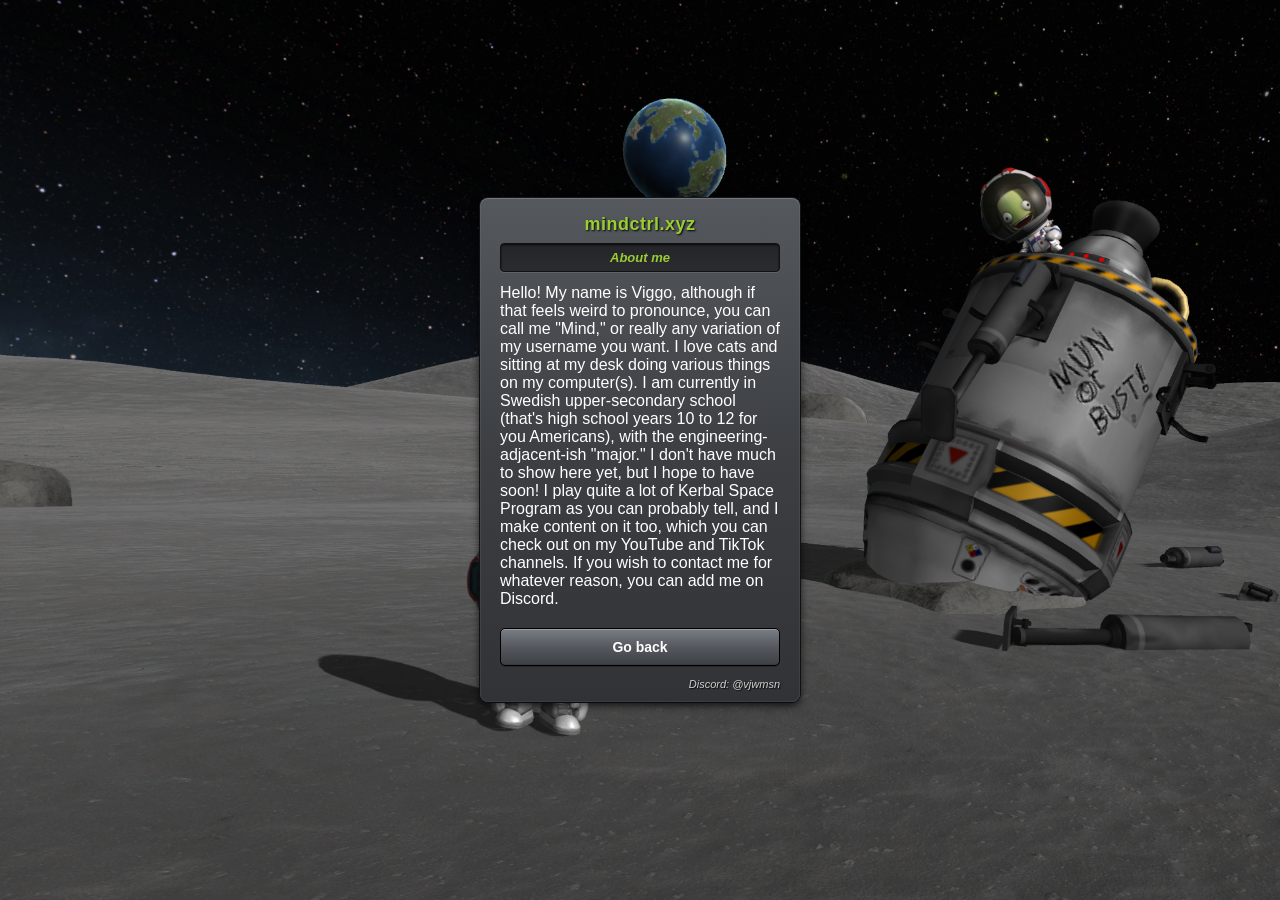
==== about/index.html @ f59e6cb6 "added about page" ====
<head>
    <title> mindctrl's KSP modlist</title>
    <meta name="viewport" content="width=device-width, initial-scale=1.0">
    <link rel="icon" type="image/x-icon" href="favicon.ico">
    <style>
        * {
            box-sizing: border-box;
            margin: 0;
            padding: 0;
            width: 100%;
        }

        body {
            background-image: url(mun_or_bust.png);
            background-size: cover;
            height: 100vh;
            display: flex;
            justify-content: center;
            align-items: center;
            font-family: 'Arial', 'Helvetica Neue', Helvetica, sans-serif;
        }

        .pause-menu-container {
            background: linear-gradient(to bottom, hsl(216, 5%, 35%) 0%, hsl(216, 5%, 25%), hsl(216, 5%, 20%));
            border-radius: 8px;
            padding: 16px 20px 12px 20px;
            width: 320px;
            box-shadow:
                inset 0 1px 1px rgba(255, 255, 255, 0.15),
                inset 0 0 0 1px rgba(255, 255, 255, 0.05),
                0 3px 8px rgba(0, 0, 0, 0.8),
                0 0 0 1px #1a1c1e;
        }

        .menu-title {
            text-align: center;
            color: yellowgreen;
            font-size: 18px;
            font-weight: 700;
            margin-bottom: 8px;
            text-shadow: 1px 1px 2px black;
            letter-spacing: 0.5px;
        }

        .subtitle-box {
            background: linear-gradient(to bottom, #232528 0%, #2a2c30 100%);
            border-radius: 4px;
            padding: 6px;
            text-align: center;
            margin-bottom: 12px;
            box-shadow:
                inset 0 1px 2px rgba(0, 0, 0, 0.8),
                0 1px 0 rgba(255, 255, 255, 0.1);
            border: 1px solid #111;
        }

        .subtitle-text {
            color: yellowgreen;
            font-size: 13px;
            font-weight: bold;
            font-style: italic;
        }

        .button-group {
            display: flex;
            flex-direction: column;
            gap: 6px;
        }

        .menu-btn {
            background: linear-gradient(to bottom, hsl(216, 5%, 50%) 0%, hsl(216, 5%, 35%), hsl(216, 5%, 25%));
            border: 1px solid black;
            border-radius: 5px;
            padding: 10px 15px;
            color: white;
            font-size: 14px;
            font-weight: 700;
            text-align: center;
            cursor: pointer;
            outline: none;
            box-shadow:
                inset 0 1px 0 rgba(255, 255, 255, 0.25),
                inset 0 -1px 0 rgba(0, 0, 0, 0.1),
                0 0.5px 0.5px rgba(0, 0, 0, 0.5);
        }

        .menu-btn:active {
            background: linear-gradient(to bottom, hsl(216, 5%, 35%), hsl(216, 5%, 25%));
            box-shadow:
                inset 0 2px 4px rgba(0, 0, 0, 0.7),
                0 0 0 rgba(0, 0, 0, 0);
            transform: translateY(1px);
        }

        .quit-btn-container {
            margin-top: 14px;
        }

        .version-info {
            text-align: right;
            margin-top: 12px;
        }

        .version-info-text {
            color: #d0d0d0;
            font-size: 11px;
            font-style: italic;
            text-shadow: 1px 1px 1px rgba(0, 0, 0, 0.8);
            cursor: pointer;
        }

        .version-info-text:hover {
            color: #ffffff;
        }
    </style>
</head>
<body>

    <div class="pause-menu-container">

        <h1 class="menu-title">mindctrl.xyz</h1>

        <div class="subtitle-box">
            <span class="subtitle-text">About me</span>
        </div>

        <div class="button-group">
            <span style="color: white;">Hello! My name is Viggo, although if that feels weird to pronounce, you can call me "Mind," or really any variation of my username you want. I love cats and sitting at my desk doing various things on my computer(s). I am currently in Swedish upper-secondary school (that's high school years 10 to 12 for you Americans), with the engineering-adjacent-ish "major." I don't have much to show here yet, but I hope to have soon! I play quite a lot of Kerbal Space Program as you can probably tell, and I make content on it too, which you can check out on my YouTube and TikTok channels. If you wish to contact me for whatever reason, you can add me on Discord.</span>

            <div class="quit-btn-container">
                <a href="https://mindctrl.xyz"><button class="menu-btn">Go back</button></a>
            </div>
        </div>

        <div class="version-info">
            <span class="version-info-text">Discord: @vjwmsn</span>
        </div>

    </div>

</body>
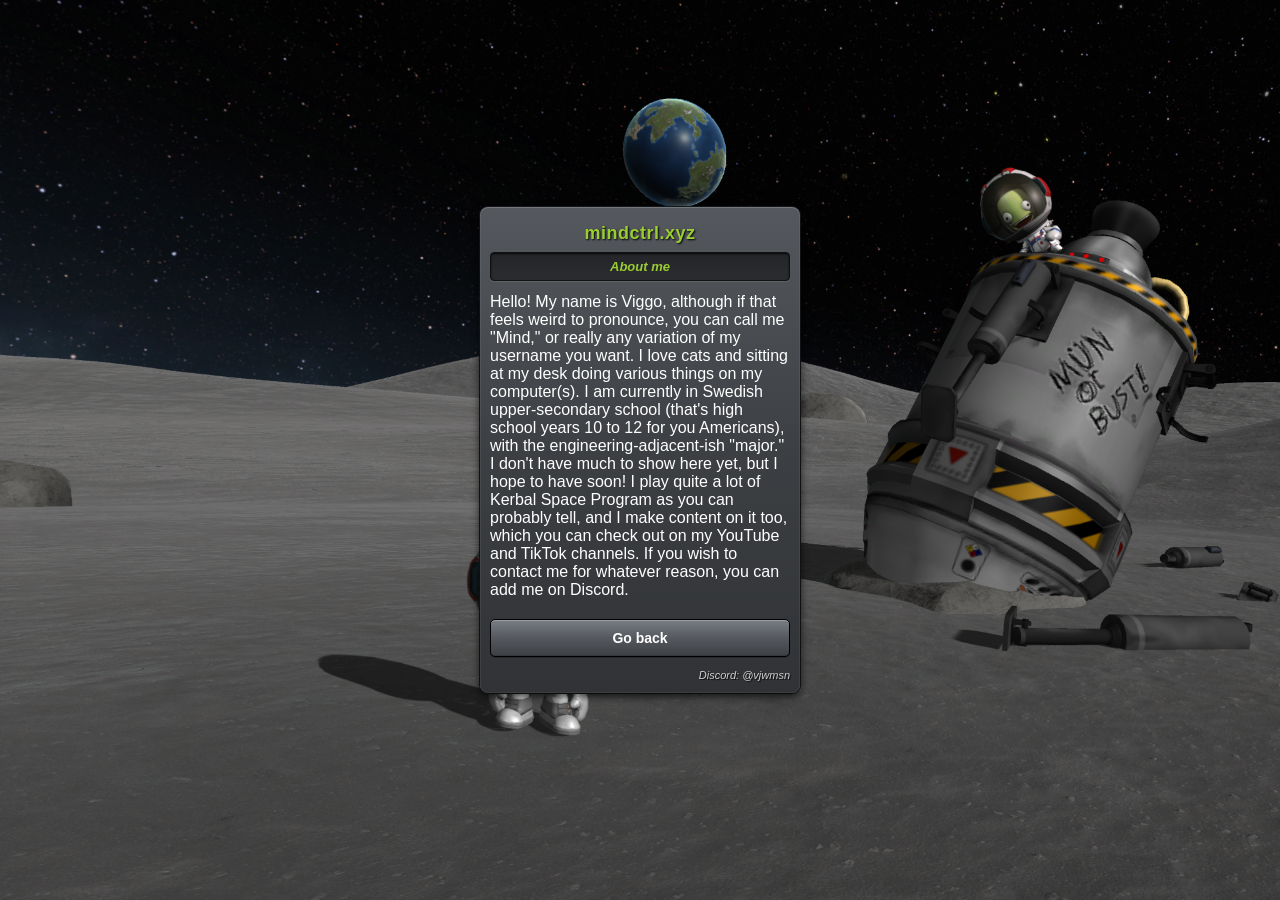
==== commit cac448c1: "changed padding" ====
--- a/about/index.html
+++ b/about/index.html
@@ -23,7 +23,7 @@
         .pause-menu-container {
             background: linear-gradient(to bottom, hsl(216, 5%, 35%) 0%, hsl(216, 5%, 25%), hsl(216, 5%, 20%));
             border-radius: 8px;
-            padding: 16px 20px 12px 20px;
+            padding: 16px 10px 12px 10px;
             width: 320px;
             box-shadow:
                 inset 0 1px 1px rgba(255, 255, 255, 0.15),
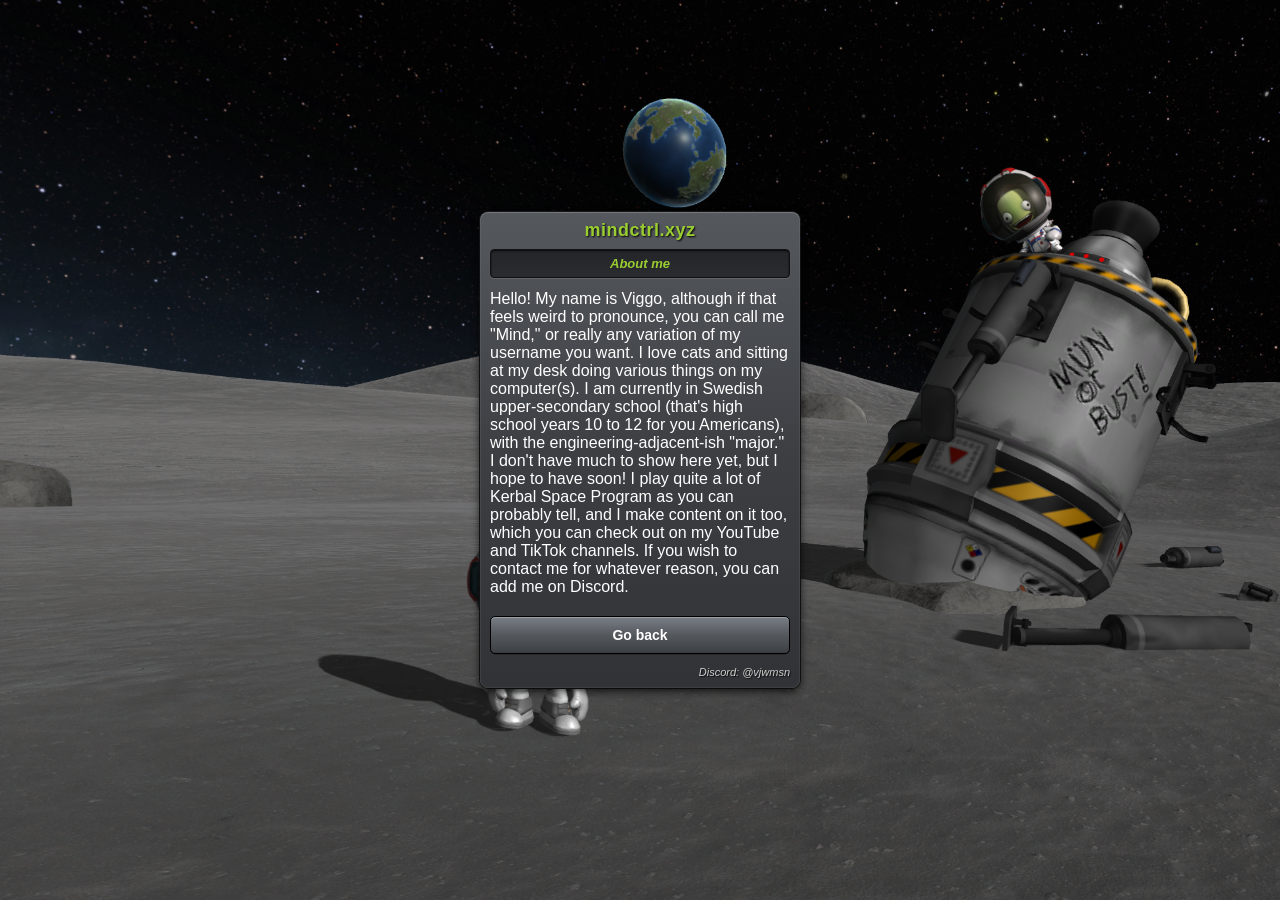
==== commit 57cde03e: "updated padding and margins" ====
--- a/about/index.html
+++ b/about/index.html
@@ -23,7 +23,7 @@
         .pause-menu-container {
             background: linear-gradient(to bottom, hsl(216, 5%, 35%) 0%, hsl(216, 5%, 25%), hsl(216, 5%, 20%));
             border-radius: 8px;
-            padding: 16px 10px 12px 10px;
+            padding: 8px 10px 10px 10px;
             width: 320px;
             box-shadow:
                 inset 0 1px 1px rgba(255, 255, 255, 0.15),
